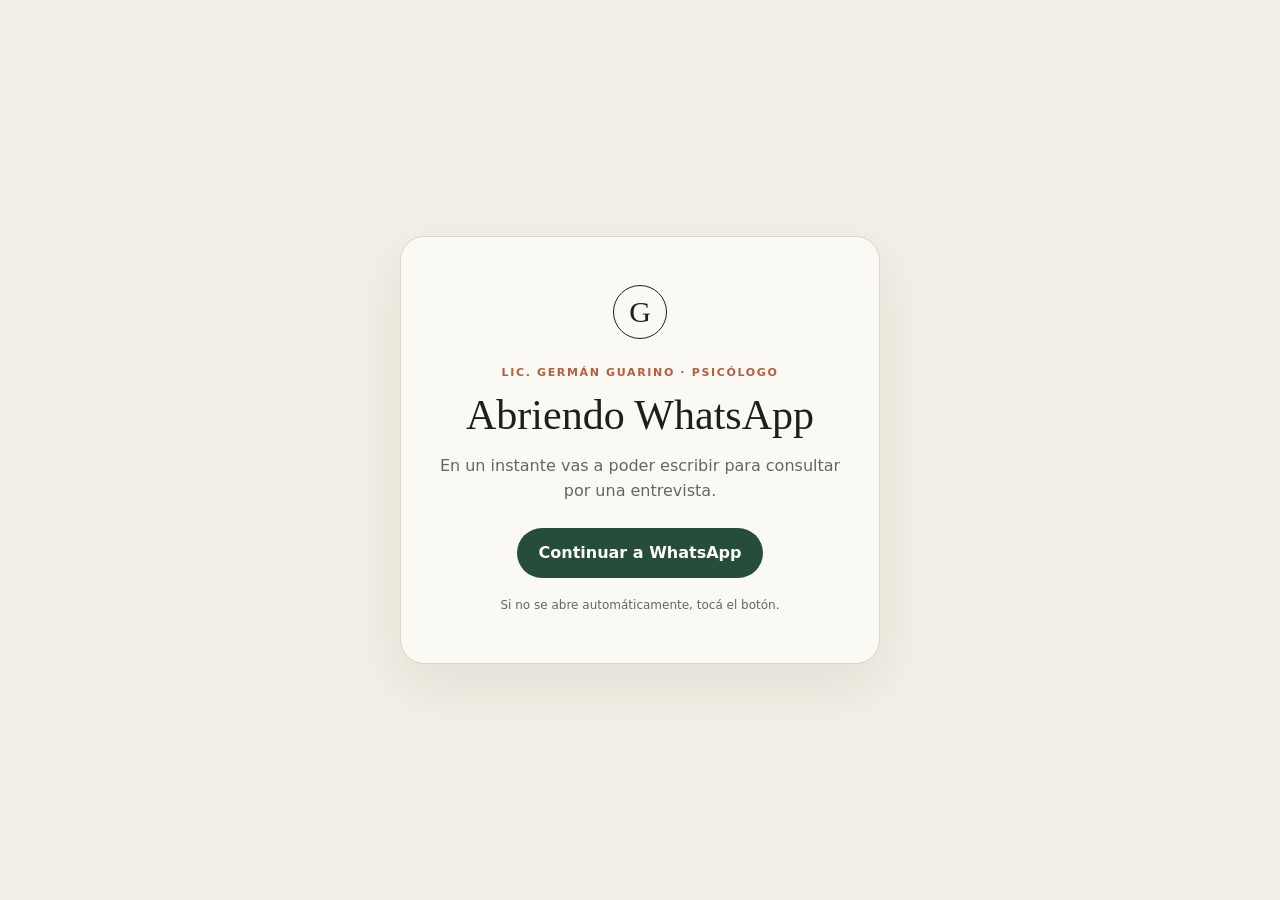
==== qr-whatsapp/index.html @ ec948949 "Route WhatsApp QR through trackable landing path" ====
<!doctype html>
<html lang="es-AR">
<head>
  <meta charset="utf-8">
  <meta name="viewport" content="width=device-width, initial-scale=1">
  <meta name="robots" content="noindex,nofollow">
  <meta name="theme-color" content="#f3efe6">
  <title>Abriendo WhatsApp · Germán Guarino</title>
  <style>
    :root{color-scheme:light;--paper:#f3efe6;--ivory:#fbf9f4;--ink:#18211b;--muted:#64675f;--line:#d9d4c8;--green:#264d3a;--terra:#b85c3d}
    *{box-sizing:border-box}body{margin:0;min-height:100vh;display:grid;place-items:center;padding:24px;background:var(--paper);color:var(--ink);font:16px/1.6 system-ui,-apple-system,"Segoe UI",sans-serif}
    main{width:min(100%,480px);padding:48px 36px;text-align:center;background:var(--ivory);border:1px solid var(--line);border-radius:24px;box-shadow:0 20px 60px rgba(24,33,27,.08)}
    .mark{width:54px;height:54px;margin:0 auto 25px;border:1px solid var(--ink);border-radius:50%;display:grid;place-items:center;font:500 30px/1 Georgia,serif}
    .eyebrow{margin:0 0 12px;color:var(--terra);font-size:11px;font-weight:700;letter-spacing:.15em;text-transform:uppercase}
    h1{margin:0 0 14px;font:500 clamp(30px,8vw,42px)/1.08 Georgia,serif}p{color:var(--muted);margin:0 0 24px}
    a{min-height:50px;padding:12px 22px;border-radius:999px;display:inline-flex;align-items:center;justify-content:center;background:var(--green);color:#fff;text-decoration:none;font-weight:650}a:focus-visible{outline:3px solid #1677c8;outline-offset:4px}
    .note{font-size:12px;margin:18px 0 0}
    @media(prefers-reduced-motion:reduce){*{scroll-behavior:auto}}
  </style>
  <script>
    window.dataLayer = window.dataLayer || [];
    const whatsappTarget = 'https://wa.me/5491159539389';
    let redirected = false;
    const continueToWhatsApp = () => {
      if (redirected) return;
      redirected = true;
      window.location.replace(whatsappTarget);
    };
    window.dataLayer.push({
      event: 'qr_whatsapp_scan',
      contact_channel: 'printed_qr',
      eventCallback: continueToWhatsApp,
      eventTimeout: 1800
    });
    window.setTimeout(continueToWhatsApp, 2200);
  </script>
</head>
<body>
  <main>
    <div class="mark" aria-hidden="true">G</div>
    <p class="eyebrow">Lic. Germán Guarino · Psicólogo</p>
    <h1>Abriendo WhatsApp</h1>
    <p>En un instante vas a poder escribir para consultar por una entrevista.</p>
    <a href="https://wa.me/5491159539389">Continuar a WhatsApp</a>
    <p class="note">Si no se abre automáticamente, tocá el botón.</p>
  </main>
</body>
</html>
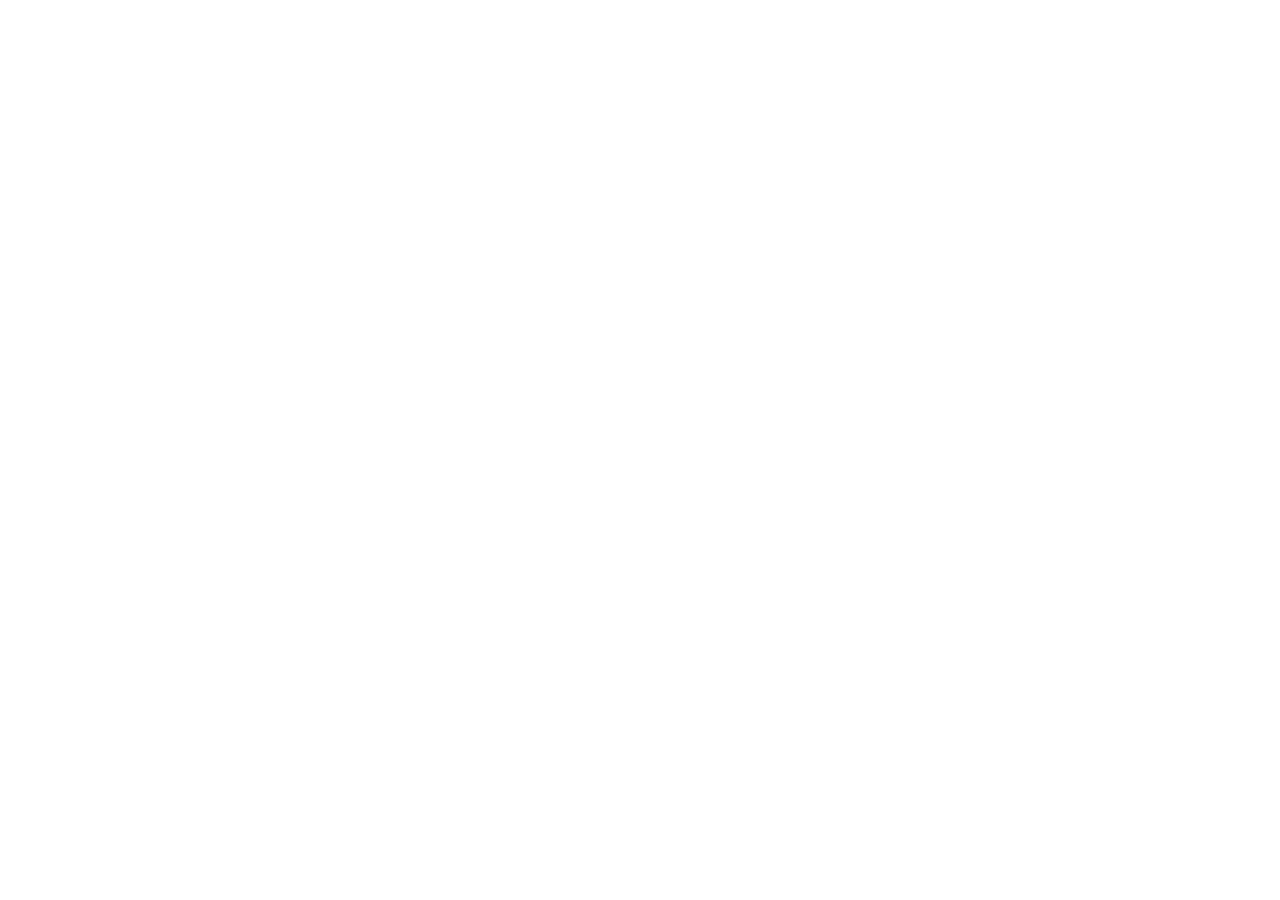
==== commit 65ec8530: "Add UK cookie consent manager" ====
--- a/qr-whatsapp/index.html
+++ b/qr-whatsapp/index.html
@@ -17,23 +17,6 @@
     .note{font-size:12px;margin:18px 0 0}
     @media(prefers-reduced-motion:reduce){*{scroll-behavior:auto}}
   </style>
-  <script>
-    window.dataLayer = window.dataLayer || [];
-    const whatsappTarget = 'https://wa.me/5491159539389';
-    let redirected = false;
-    const continueToWhatsApp = () => {
-      if (redirected) return;
-      redirected = true;
-      window.location.replace(whatsappTarget);
-    };
-    window.dataLayer.push({
-      event: 'qr_whatsapp_scan',
-      contact_channel: 'printed_qr',
-      eventCallback: continueToWhatsApp,
-      eventTimeout: 1800
-    });
-    window.setTimeout(continueToWhatsApp, 2200);
-  </script>
 </head>
 <body>
   <main>
@@ -44,5 +27,64 @@
     <a href="https://wa.me/5491159539389">Continuar a WhatsApp</a>
     <p class="note">Si no se abre automáticamente, tocá el botón.</p>
   </main>
+  <script>
+    (() => {
+      const consentKey = 'german_privacy_choices_v1';
+      const whatsappTarget = 'https://wa.me/5491159539389';
+      let redirected = false;
+      const continueToWhatsApp = () => {
+        if (redirected) return;
+        redirected = true;
+        window.location.replace(whatsappTarget);
+      };
+
+      let consent = null;
+      try {
+        consent = JSON.parse(window.localStorage.getItem(consentKey));
+      } catch (_error) {
+        consent = null;
+      }
+      const hasAdsConsent = Boolean(
+        consent && consent.version === 1 && consent.adsMeasurement === true &&
+        Number.isFinite(consent.expiresAt) && consent.expiresAt > Date.now()
+      );
+
+      if (!hasAdsConsent) {
+        continueToWhatsApp();
+        return;
+      }
+
+      window.dataLayer = window.dataLayer || [];
+      window.gtag = window.gtag || function gtag() {
+        window.dataLayer.push(arguments);
+      };
+      window.gtag('consent', 'default', {
+        ad_storage: 'denied', analytics_storage: 'denied',
+        ad_user_data: 'denied', ad_personalization: 'denied'
+      });
+      window.gtag('consent', 'update', {
+        ad_storage: 'granted', analytics_storage: 'denied',
+        ad_user_data: 'denied', ad_personalization: 'denied'
+      });
+      window.gtag('set', 'ads_data_redaction', true);
+      window.gtag('js', new Date());
+      window.gtag('config', 'AW-18469753508', { allow_ad_personalization_signals: false });
+
+      const tag = document.createElement('script');
+      tag.async = true;
+      tag.src = 'https://www.googletagmanager.com/gtag/js?id=AW-18469753508';
+      document.head.appendChild(tag);
+
+      window.dataLayer.push({ event: 'qr_whatsapp_scan', contact_channel: 'printed_qr' });
+      window.gtag('event', 'conversion', {
+        send_to: 'AW-18469753508/hmXvCM6Jt4IdEKSliOdE',
+        value: 1.0,
+        currency: 'ARS',
+        event_callback: continueToWhatsApp,
+        event_timeout: 1200
+      });
+      window.setTimeout(continueToWhatsApp, 1800);
+    })();
+  </script>
 </body>
 </html>
